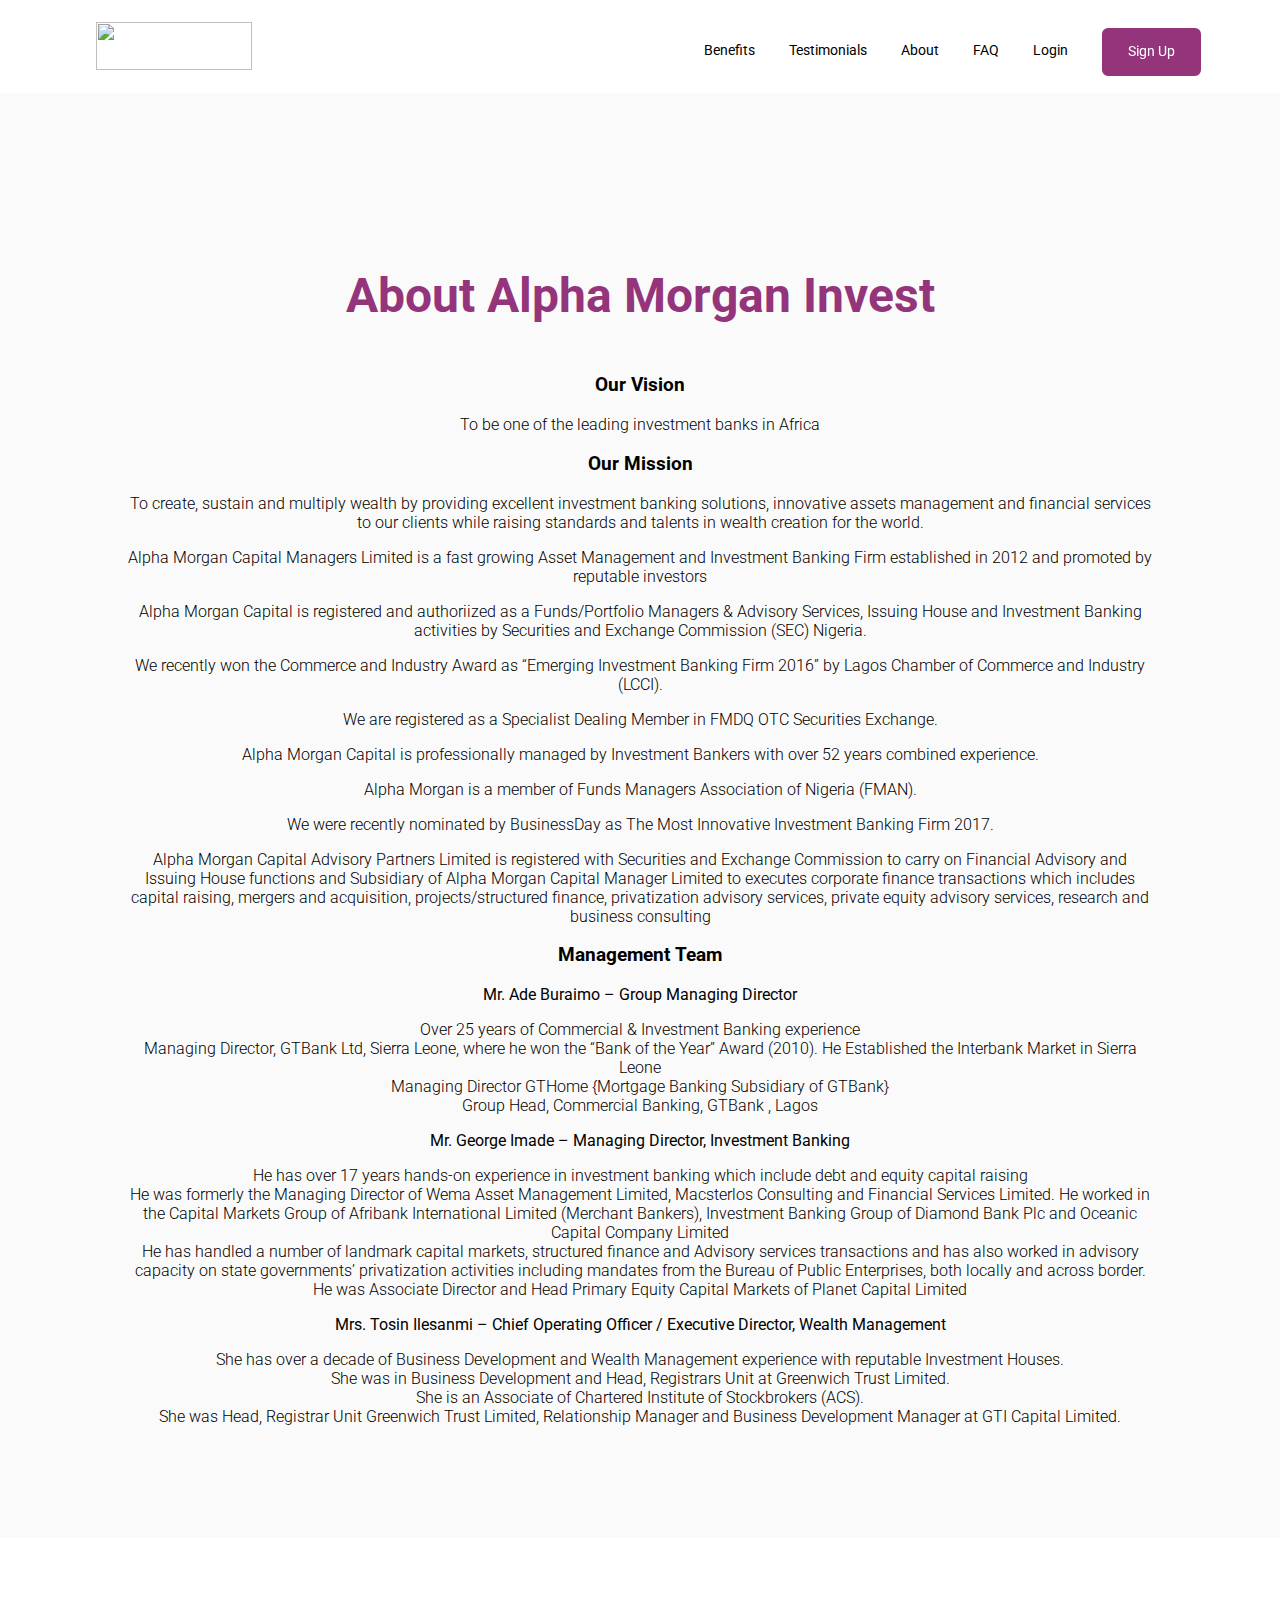
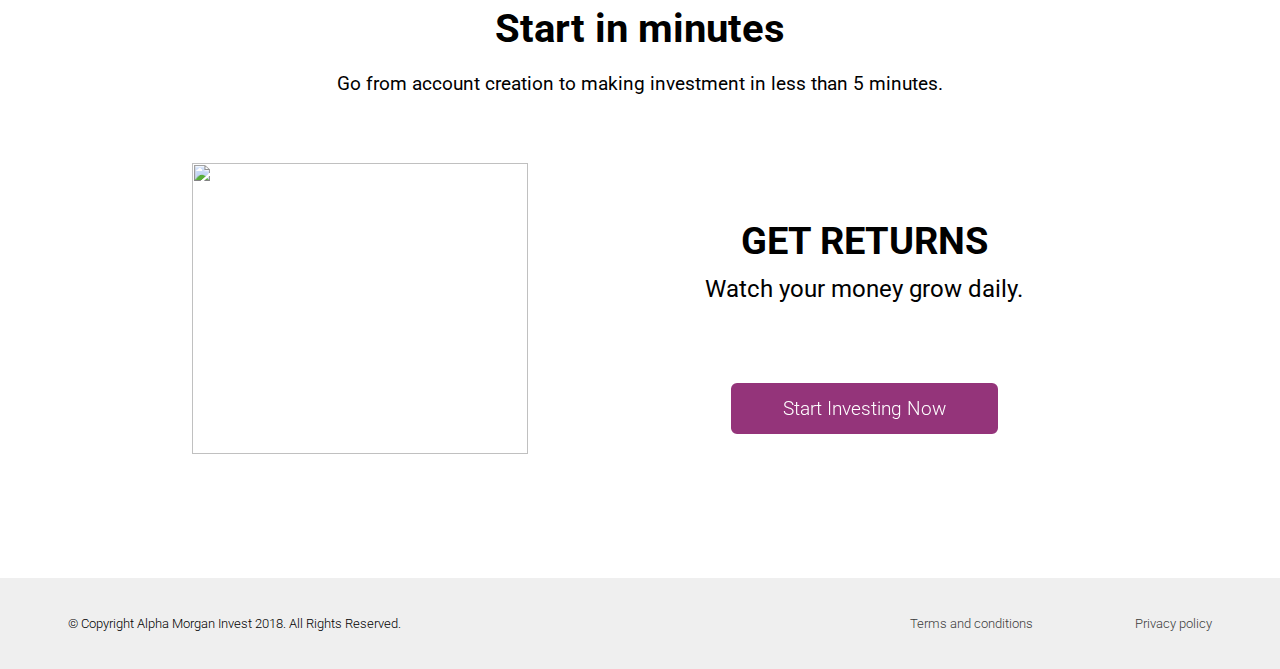
==== about.html @ 2a47577a "Effect changes to about and faq pages" ====
<!DOCTYPE html>
<html lang="en">

    <head>
        <meta charset="UTF-8">
        <meta name="viewport" content="width=device-width, initial-scale=1.0">
        <meta http-equiv="X-UA-Compatible" content="ie=edge">
        <link rel="shortcut icon" href="images/logo/favicon.jpg">
        <link rel="stylesheet" href="styles/style.css">
        <link href="https://fonts.googleapis.com/css?family=Roboto:300,300i,400,700" rel="stylesheet">
        <script defer src="js/fontawesome-all.js"></script>
        <title> About - AlphaMorganInvest </title>
        <link href="/static/css/main.css" rel="stylesheet">
    </head>

    <body>

        <header class="header">
            <div class="header_holder">
                <div class="wrapper navigation">
                    <div class="logo">
                        <a href="/">
                            <img src="/images/logo/image-logo.png" srcset="/images/logo/image-logo@2x.png 2x,
                            /images/logo/image-logo@3x.png 3x" class="Image-Logo">
                        </a>
                    </div>

                    <nav>
                        <ul>
                            <li><a class="nav_default" href="/#Benefits">Benefits</a></li>
                            <li><a class="nav_default" href="/#Testimonials">Testimonials</a></li>
                            <li><a class="nav_default" href="about">About</a></li>
                            <li><a class="nav_default" href="faq">FAQ</a></li>
                            <li><a class="nav_default" href="https://app.alphamorganinvest.com/">Login</a></li>
                            <li>
                                <a href="https://app.alphamorganinvest.com/register" class="nav_default signup_cta" id="signup">
                                    Sign Up
                                </a>
                            </li>
                        </ul>
                    </nav>

                </div>
            </div>
        </header>

        <!-- Break point -->
        <section class="testimony_section faq_section header-pad">
            <div class="testimony_content">
                <h2>
                    <h1>About Alpha Morgan Invest</h1>
                    <div class="faq-container">
                        <h3>Our Vision</h3>
                        <p>To be one of the leading investment banks in Africa</p>
                    </div>
                    <div class="faq-container">
                        <h3>Our Mission</h3>
                        <p>
                            To create, sustain and multiply wealth by providing excellent investment banking solutions, innovative assets management and financial services to our clients while raising standards and talents in wealth creation for the world.
                        </p>
                    </div>
                    <div class="faq-container">
                        <p>
                            Alpha Morgan Capital Managers Limited is a fast growing Asset Management and Investment Banking Firm established in 2012 and promoted by reputable investors
                        </p>

                        <p>
                            Alpha Morgan Capital is registered and authoriized as a Funds/Portfolio Managers & Advisory Services, Issuing House and Investment Banking activities by Securities and Exchange Commission (SEC) Nigeria.
                        </p>

                        <p>
                            We recently won the Commerce and Industry Award as “Emerging Investment Banking Firm 2016” by Lagos Chamber of Commerce and  Industry (LCCI).
                        </p>We are registered as a Specialist Dealing Member in FMDQ OTC Securities Exchange.</p>

                        <p>Alpha Morgan Capital is professionally managed by Investment Bankers with over 52 years combined experience.</p>

                        <p>Alpha Morgan is a member of Funds Managers Association of Nigeria (FMAN).</p>

                        <p>We were recently nominated by BusinessDay as The Most Innovative Investment Banking Firm 2017.</p>

                        <p>
                            Alpha Morgan Capital Advisory Partners Limited is registered with Securities and Exchange Commission to carry on Financial Advisory and Issuing House functions and Subsidiary of Alpha Morgan Capital Manager Limited to executes corporate finance transactions which includes capital raising, mergers and acquisition, projects/structured finance, privatization advisory services, private equity advisory services, research and business consulting
                        </p>

                    </div>
                    <div class="faq-container">
                        <h3>Management Team</h3>
                        <p><strong>Mr. Ade Buraimo – Group Managing Director</strong></p>
                        <ul>
                            <li>Over 25 years of Commercial &amp; Investment Banking experience</li>
                            <li>Managing Director, GTBank Ltd, Sierra Leone, where he won the “Bank of the Year” Award (2010). He Established the Interbank Market in Sierra Leone</li>
                            <li>Managing Director GTHome {Mortgage Banking Subsidiary of GTBank}</li>
                            <li>Group Head, Commercial Banking, GTBank , Lagos</li>
                        </ul>

                        <p><strong>Mr. George Imade – Managing Director, Investment Banking</strong></p>
                        <ul>
                            <li>He has over 17 years hands-on experience in investment banking which include debt and equity capital raising</li>
                            <li>He was formerly the Managing Director of Wema Asset Management Limited, Macsterlos Consulting and Financial Services Limited. He worked in the Capital Markets Group of Afribank International Limited (Merchant Bankers), Investment Banking Group of Diamond Bank Plc and Oceanic Capital Company Limited</li>
                            <li>He has handled a number of landmark capital markets, structured finance and Advisory services transactions and has also worked in advisory capacity on state governments’ privatization activities including mandates from the Bureau of Public Enterprises, both locally and across border.</li>
                            <li>He was Associate Director and Head Primary Equity Capital Markets of Planet Capital Limited</li>
                        </ul>

                        <p><strong>Mrs. Tosin Ilesanmi – Chief Operating Officer / Executive Director, Wealth Management</strong></p>

                        <ul>
                            <li>She has over a decade of Business Development and Wealth Management experience with reputable Investment Houses.</li>
                            <li>She was in Business Development and Head, Registrars Unit at Greenwich Trust Limited.</li>
                            <li>She is an Associate of Chartered Institute of Stockbrokers (ACS).</li>
                            <li>She was Head, Registrar Unit Greenwich Trust Limited, Relationship Manager and Business Development Manager at GTI Capital Limited.</li>
                        </ul>
                    </div>
            </div>
        </section>

        <section class="offer_slider">
            <div class="investment_content">
                <div class="investment_intro">
                    <h1>
                        Start in minutes
                    </h1>
                    <h3>
                        Go from account creation to making investment in less than 5 minutes.
                    </h3>
                </div>
            </div>

            <div class="slider">
                <div class="slider_img_holder">
                    <img src="images/start/illustration.png" srcset="images/start/illustration@2x.png 2x,
                    images/start/illustration@3x.png 3x" class="Illustration">
                </div>
                <div class="img_description">
                    <h2>GET RETURNS</h2>
                    <p>Watch your money grow daily.</p>
                    <div class="cta_holder">
                        <a href="https://app.alphamorganinvest.com/register" class="signup_cta invest">
                            Start Investing Now
                        </a>
                    </div>
                </div>
            </div>
        </section>

        <footer>
            <div class="footer_content">
                <div class="copyright">
                    © Copyright Alpha Morgan Invest 2018. All Rights Reserved.
                </div>
                <div class="terms">
                    <a href="">Terms and conditions</a>
                    <a href="">Privacy policy</a>
                </div>
            </div>
        </footer>

        <script src="/js/app.js"></script>

    </body>

</html>
---- styles/style.css ----
@import "type.css";

:root {
  --default: "Roboto", sans-serif;
  --purple: #94347a;
}

* {
  box-sizing: border-box;
  -webkit-box-sizing: border-box;
  -moz-box-sizing: border-box;
}

body,
html {
  margin: 0;
  padding: 0;
  width: 100%;
  height: 100%;
  font-family: var(--default);
  font-size: 16px;
  font-weight: 300;
}

ul {
  list-style: none;
  padding: 0;
  margin: 0;
}

a {
  text-decoration: none;
}

::selection {
  background: var(--purple);
  color: #fff;
}

::-moz-selection {
  background: var(--purple);
  color: #fff;
}

header {
  width: 100%;
}

.header_holder {
  transition: all 0.1s;
}

.header_down {
  border-bottom: 1px solid #eee;
  position: fixed;
  top: 0;
  background: white;
  z-index: 100;
  width: 100%;
  height: 92.75px;
}

.header_down + .hero_section {
  padding: 60px;
}

.wrapper {
  width: 90%;
  margin: 0 auto;
}

.navigation {
  display: grid;
  grid-template-columns: 1fr;
  grid-auto-flow: column;
  margin-bottom: 1.1em;
  margin-top: 0.1em;
}

.Image-Logo {
  width: 8.125em;
  margin-top: 1.25em;
  margin-left: 4.85em;
  width: 156px;
  height: 48px;
  object-fit: contain;
}

nav ul li {
  display: inline-block;
  padding: 26px 30px 0;
  font-family: var(--default);
  font-size: 0.75em;
  line-height: 1.65;
}

nav ul li a {
  font-size: 1.3em;
  color: black;
  font-weight: 400;
  letter-spacing: 1.2;
}

.nav_default:hover,
.nav_default:active {
  color: var(--purple);
}

.signup_cta {
  color: #fff;
  background-color: var(--purple);
  border: 2px solid var(--purple);
  border-radius: 6px;
  padding: 10px 24px;
  display: inline-block;
  vertical-align: middle;
  -webkit-transform: perspective(1px) translateZ(0);
  transform: perspective(1px) translateZ(0);
  box-shadow: 0 0 1px transparent;
  -webkit-transition-duration: 0.3s;
  transition-duration: 0.3s;
  -webkit-transition-property: transform;
  transition-property: transform;
  -webkit-transition-timing-function: ease-out;
  transition-timing-function: ease-out;
  font-family: var(--default);
}

.signup_cta:hover {
  -webkit-transform: translateY(-4px);
  transform: translateY(-4px);
}

#signup {
  color: white;
}

#signup:hover {
  color: white;
}

.hero_section {
  background: url(../images/bckground/scribbles@3x.png) no-repeat no-repeat;
  background-size: cover;
  object-fit: cover;
  width: 100%;
}

.hero_section_content {
  display: grid;
  grid-template-columns: 2fr 1.4fr;
  min-height: 600px;
  margin-bottom: 5.525em;
}

.content {
  padding-top: 70px;
  margin-left: 160px;
}

.content h1 {
  font-size: 4em;
  line-height: 1.15em;
  margin-bottom: 36px;
}

.content h4 {
  font-family: var(--default);
  font-size: 1.6em;
  margin-bottom: 2.5em;
  line-height: 1.5;
  font-weight: 400;
}

.invest {
  font-size: 1.5em;
  padding: 15px 60px;
}

.illustrate {
  display: grid;
}

.img_container {
  margin-top: 80px;
  padding-top: 50px;
}

.Image {
  object-fit: contain;
  width: 100%;
}

.why_alpha {
  min-height: 500px;
  background: var(--purple);
  color: white;
  padding-top: 5.875em;
}

.why_alpha_content {
  text-align: center;
}

.why_alpha_content h3 {
  font-size: 1.975em;
  font-weight: 300;
  margin-bottom: 0;
}

.why_alpha_content h1 {
  font-size: 3.8em;
  margin-top: 0.3em;
  margin-bottom: 1em;
}

.why_options {
  display: grid;
  grid-template-columns: repeat(2, 1fr);
  width: 63%;
  margin: 0 auto;
  border-top: 1px solid #c85aab;
  padding-top: 6.5em;
  padding-bottom: 87px;
}

.options {
  display: grid;
  grid-template-columns: auto 1fr;
  grid-auto-flow: column;
  grid-gap: 10px;
}

.options p {
  margin: 0 1.25em 3.1875em;
  font-size: 1.5em;
  font-weight: 300;
  font-family: var(--default);
  line-height: 1;
}

.start {
  background: #751d5d;
}

.start_content {
  display: grid;
  grid-template-columns: repeat(2, 1fr);
  width: 60%;
  padding: 2em;
  margin: 0 auto;
  place-items: center center;
}

.start_content h2 {
  font-size: 2.5em;
  font-weight: 300;
  font-family: var(--default);
}

.start_now {
  color: var(--purple);
  background: white;
  border: none;
  margin: 0;
}

.investment_option {
  padding-top: 5em;
}

.investment_intro {
  text-align: center;
  padding-bottom: 4em;
}

.investment_intro h1 {
  font-size: 3.2em;
  margin-bottom: 18px;
}

.investment_intro h3 {
  width: 55%;
  margin: 0 auto;
  font-size: 1.5em;
  font-family: var(--default);
  line-height: 1.5;
  font-weight: 400;
}

.investment_table {
  padding-bottom: 4em;
  padding-top: 1em;
}

.table_content {
  display: grid;
  grid-template-columns: 1fr 1fr;
  width: 45%;
  margin: 0 auto;
  background-color: rgba(216, 216, 216, 0);
  border: solid 1px rgba(151, 151, 151, 0.24);
  padding: 20px 80px;
  font-family: var(--default);
}

#table1 {
  border-top: solid 1px rgba(151, 151, 151, 0.24);
}

.table_content:nth-child(even) {
  border-top: none;
}

.table_content:nth-child(odd) {
  border-top: none;
}

.table_content h5 {
  margin-top: 15px;
  margin-bottom: 10px;
}

.new {
  color: white;
  background: var(--purple);
  padding: 3px 5px;
  font-size: 0.8em;
  margin-left: 13px;
  font-family: var(--default);
}

.date {
  color: #808080;
  font-family: var(--default);
  font-weight: 300;
}

.percent {
  float: right;
  color: #5d5b5b;
}

.investment_calculator {
  border: 1px solid #eee;
  width: 28%;
  margin: 0 auto 8em;
  padding: 30px 40px;
}

.calc_intro {
  font-size: 14px;
  font-weight: 700;
  color: #37474f;
  margin-bottom: 20px;
}

.padded-input {
  margin-bottom: 35px;
}

.form-control {
  width: 100%;
  text-align: left;
  color: #9aa0a9;
  padding: 15px;
  height: 44px;
  border-radius: 4px;
  border: 1px solid #e6eaee;
  font-size: 14px;
  outline-color: var(--purple);
}

.investment_calculator button {
  width: 100%;
  height: 44px;
  border-radius: 4px;
  font-size: 13px;
  font-weight: 500;
  letter-spacing: normal;
  color: #fff;
  border: none;
  background-color: var(--purple);
  cursor: pointer;
}

.values {
  display: flex;
  justify-content: space-between;
  margin: 20px 0;
}

.values span:first-child {
  font-weight: 400;
  color: #9aa0a9;
  font-size: 14px;
}

.values span:last-child {
  font-size: 14px;
  font-weight: 700;
  color: #95347a;
}

.testimony_section {
  background: #fafafa url(../images/bckground/scribble@3x.png) no-repeat
    no-repeat;
  background-size: cover;
  object-fit: cover;
  width: 100%;
  padding: 7em 0;
}

.testimony_content {
  text-align: center;
  width: 80%;
  margin: 0 auto;
}

.testimony_content h2 {
  width: 60%;
  margin: 0 auto;
  font-size: 2em;
  line-height: 1.5;
}

.testimony_content h1 {
  margin-top: 1.6em;
  margin-bottom: 50px;
  font-size: 3em;
  color: var(--purple);
}

.testimony_container {
  border: solid 1px #e6e6e6;
  padding: 62px 102px 42px;
  width: 60%;
  margin: 0 auto;
  background: white;
  font-size: 1.2em;
  font-family: var(--default);
}

.testimony {
  line-height: 1.5;
  font-weight: 400;
}

.testifier {
  margin-top: 3.125em;
  font-family: var(--default);
  font-style: italic;
}

.offer_slider {
  padding-top: 2.5em;
  margin-bottom: 7.5em;
  background: url(../images/start/scribbles@3x.png) no-repeat no-repeat;
  background-size: cover;
  object-fit: cover;
  width: 100%;
}

.slider {
  display: grid;
  grid-template-columns: repeat(2, 1fr);
  width: 50%;
  margin: 0 auto;
}

.img_description {
  display: grid;
  text-align: center;
  align-content: center;
}

.img_description h2 {
  font-size: 2.4em;
  margin-bottom: 0.3em;
}

.img_description p {
  margin: 0;
  font-weight: 400;
  font-size: 1.5em;
}

.Illustration {
  width: 336px;
  height: 291px;
  object-fit: contain;
}

.final_cta {
  background: var(--purple);
  padding: 4em;
  color: white;
}

.cta_holder {
  margin-top: 5em;
}

footer {
  background: #efefef;
  padding: 2.4em;
  font-family: var(--default);
}

.footer_content {
  display: grid;
  grid-template-columns: 2.5fr 1fr;
  width: 80%;
  margin: 0 auto;
}

.terms {
  display: grid;
  place-items: end;
  grid-template-columns: repeat(2, 1fr);
}

.terms a {
  color: #3b3b3b;
}

.terms a:hover {
  text-decoration: underline;
}

/* ===================================== */
/* Media Queries */

/* iPad pros and huge tablets */
@media only screen and (min-width: 1024px) and (max-width: 1439px) {
  .Image-Logo {
    margin-left: 2em;
  }

  nav ul li {
    padding: 26px 15px 0;
  }

  nav ul li a {
    font-size: 1.2em;
  }

  .hero_section_content {
    margin-bottom: 0;
  }

  .content {
    margin-left: 6em;
  }

  .content h1 {
    font-size: 3em;
  }

  .invest {
    font-size: 1.2em;
    padding: 12px 50px;
  }

  .why_alpha_content h1 {
    font-size: 3em;
  }

  .why_options {
    width: 73%;
  }

  .options p {
    font-size: 1.3em;
  }

  .start_content {
    width: 70%;
  }

  .start_content h2 {
    font-size: 2em;
  }

  .investment_intro h1 {
    font-size: 2.5em;
  }

  .investment_intro h3 {
    font-size: 1.2em;
  }

  .table_content,
  .panel {
    width: 65%;
  }

  .investment_calculator {
    width: 50%;
    padding: 30px 30px;
  }

  .testimony_content h2 {
    width: 85%;
  }

  .testimony_content h1 {
    margin-top: 1.3em;
  }

  .testimony_container {
    width: 90%;
  }

  .slider {
    width: 70%;
  }

  .footer_content {
    margin: 0 auto;
    width: 95%;
    grid-template-columns: 2.2fr 1fr;
    font-size: 0.8125em;
  }
}

/* Smaller tablets and iPad */
@media only screen and (min-width: 767px) and (max-width: 1023px) {
  .Image-Logo {
    margin-left: 2em;
  }

  nav ul li {
    padding: 36px 12px 0;
  }

  nav ul li a {
    font-size: 1.2em;
  }

  .signup_cta {
    padding: 5px 18px;
  }

  .hero_section_content {
    margin-bottom: 5em;
    min-height: 0;
  }

  .content {
    margin-left: 4em;
  }

  .content h1 {
    font-size: 2.5em;
  }

  .content h4 {
    font-size: 1em;
  }

  .invest {
    font-size: 1em;
    padding: 12px 35px;
  }

  .why_alpha {
    padding-top: 3em;
  }

  .why_alpha_content h3 {
    font-size: 1.4em;
  }

  .why_alpha_content h1 {
    font-size: 2.4em;
  }

  .why_options {
    width: 80%;
    padding-top: 5em;
    padding-bottom: 2em;
  }

  .options p {
    font-size: 1em;
  }

  .start_content {
    width: 80%;
  }

  .start_content h2 {
    font-size: 1.5em;
  }

  .investment_option {
    padding-top: 3em;
  }

  .investment_intro h1 {
    font-size: 2.5em;
  }

  .investment_intro h3 {
    font-size: 1em;
    width: 70%;
  }

  .table_content,
  .panel {
    width: 65%;
  }

  .investment_calculator {
    width: 50%;
    padding: 30px 30px;
  }

  .percent {
    font-size: 14px;
  }

  .testimony_content h2 {
    width: 85%;
    font-size: 2em;
  }

  .testimony_content h1 {
    margin-top: 1em;
    font-size: 2.5em;
  }

  .testimony_container {
    width: 90%;
  }

  .slider {
    width: 70%;
    grid-gap: 20px;
  }

  .final_cta {
    padding: 1.5em;
  }

  .cta_holder {
    margin-top: 3em;
  }

  .footer_content {
    margin: 0 auto;
    width: 95%;
    grid-template-columns: 2.3fr 1fr;
    font-size: 0.6125em;
  }
}

/* Mobile devices */
@media only screen and (max-width: 766px) {
  .Image-Logo {
    margin-left: 0;
    width: 140px;
  }

  nav {
    display: none;
  }

  .wrapper {
    width: 90%;
    margin: 0 auto;
  }

  .signup_cta {
    padding: 5px 18px;
  }

  .hero_section_content {
    grid-template-columns: 1fr;
    margin-bottom: 2em;
    min-height: 0;
    text-align: center;
  }

  .content {
    margin: 0 auto;
    padding-top: 40px;
    width: 90%;
  }

  .content h1 {
    font-size: 2.5em;
  }

  .content h4 {
    font-size: 1em;
    margin-bottom: 25px;
  }

  .img_container {
    margin: 0;
    padding-top: 3em;
    padding-bottom: 2em;
  }

  .invest {
    font-size: 1em;
    padding: 12px 35px;
  }

  .why_alpha {
    padding-top: 1.5em;
  }

  .why_alpha_content {
    padding: 30px 0;
  }

  .why_alpha_content h3 {
    font-size: 1em;
  }

  .why_alpha_content h1 {
    font-size: 1.8em;
    width: 85%;
    margin: 0 auto;
    padding-top: 0.5em;
  }

  .why_options {
    width: 70%;
    margin: 0 auto;
    padding-top: 5em;
    padding-bottom: 1em;
    grid-template-columns: 1fr;
  }

  .options {
    grid-gap: 1.8em;
  }

  .options p {
    font-size: 1em;
    margin: 0 0 3.1875em;
    line-height: 1.6;
  }

  .start_content {
    width: 90%;
    grid-template-columns: 1fr;
    padding: 2em;
  }

  .start_content h2 {
    font-size: 1.5em;
    padding-bottom: 0.5em;
  }

  .investment_option {
    padding-top: 3em;
  }

  .investment_intro {
    width: 90%;
    margin: 0 auto;
    padding-bottom: 3em;
  }

  .investment_intro h1 {
    font-size: 2em;
  }

  .investment_intro h3 {
    font-size: 1em;
    width: 90%;
  }

  .investment_table {
    padding-top: 0;
  }

  .date {
    display: none;
  }

  .panel {
    display: none;
  }

  .table_content {
    width: 75%;
    padding: 20px 20px;
    grid-template-columns: 2fr 1fr;
  }

  .percent {
    font-size: 14px;
  }

  .investment_calculator {
    width: 75%;
    padding: 30px 25px;
  }

  .testimony_section {
    padding-top: 4em;
  }

  .testimony_content h2 {
    width: 100%;
    font-size: 1.6em;
  }

  .testimony_content h1 {
    margin-top: 1em;
    font-size: 2.5em;
  }

  .testimony_container {
    width: 90%;
    padding: 1em;
    font-size: 1em;
  }

  .testimony {
  }

  .offer_slider {
    margin-bottom: 5em;
  }

  .slider {
    width: 70%;
    grid-gap: 20px;
    grid-template-columns: 1fr;
  }

  .Illustration {
    max-width: 100%;
  }

  .final_cta {
    padding: 1.5em;
  }

  .cta_holder {
    margin-top: 3em;
  }

  .footer_content {
    margin: 0 auto;
    width: 95%;
    grid-template-columns: 1fr;
    font-size: 0.6125em;
    text-align: center;
  }

  .terms {
    grid-template-columns: 1fr;
    place-items: center;
    margin-top: 1em;
    grid-gap: 8px;
  }
}
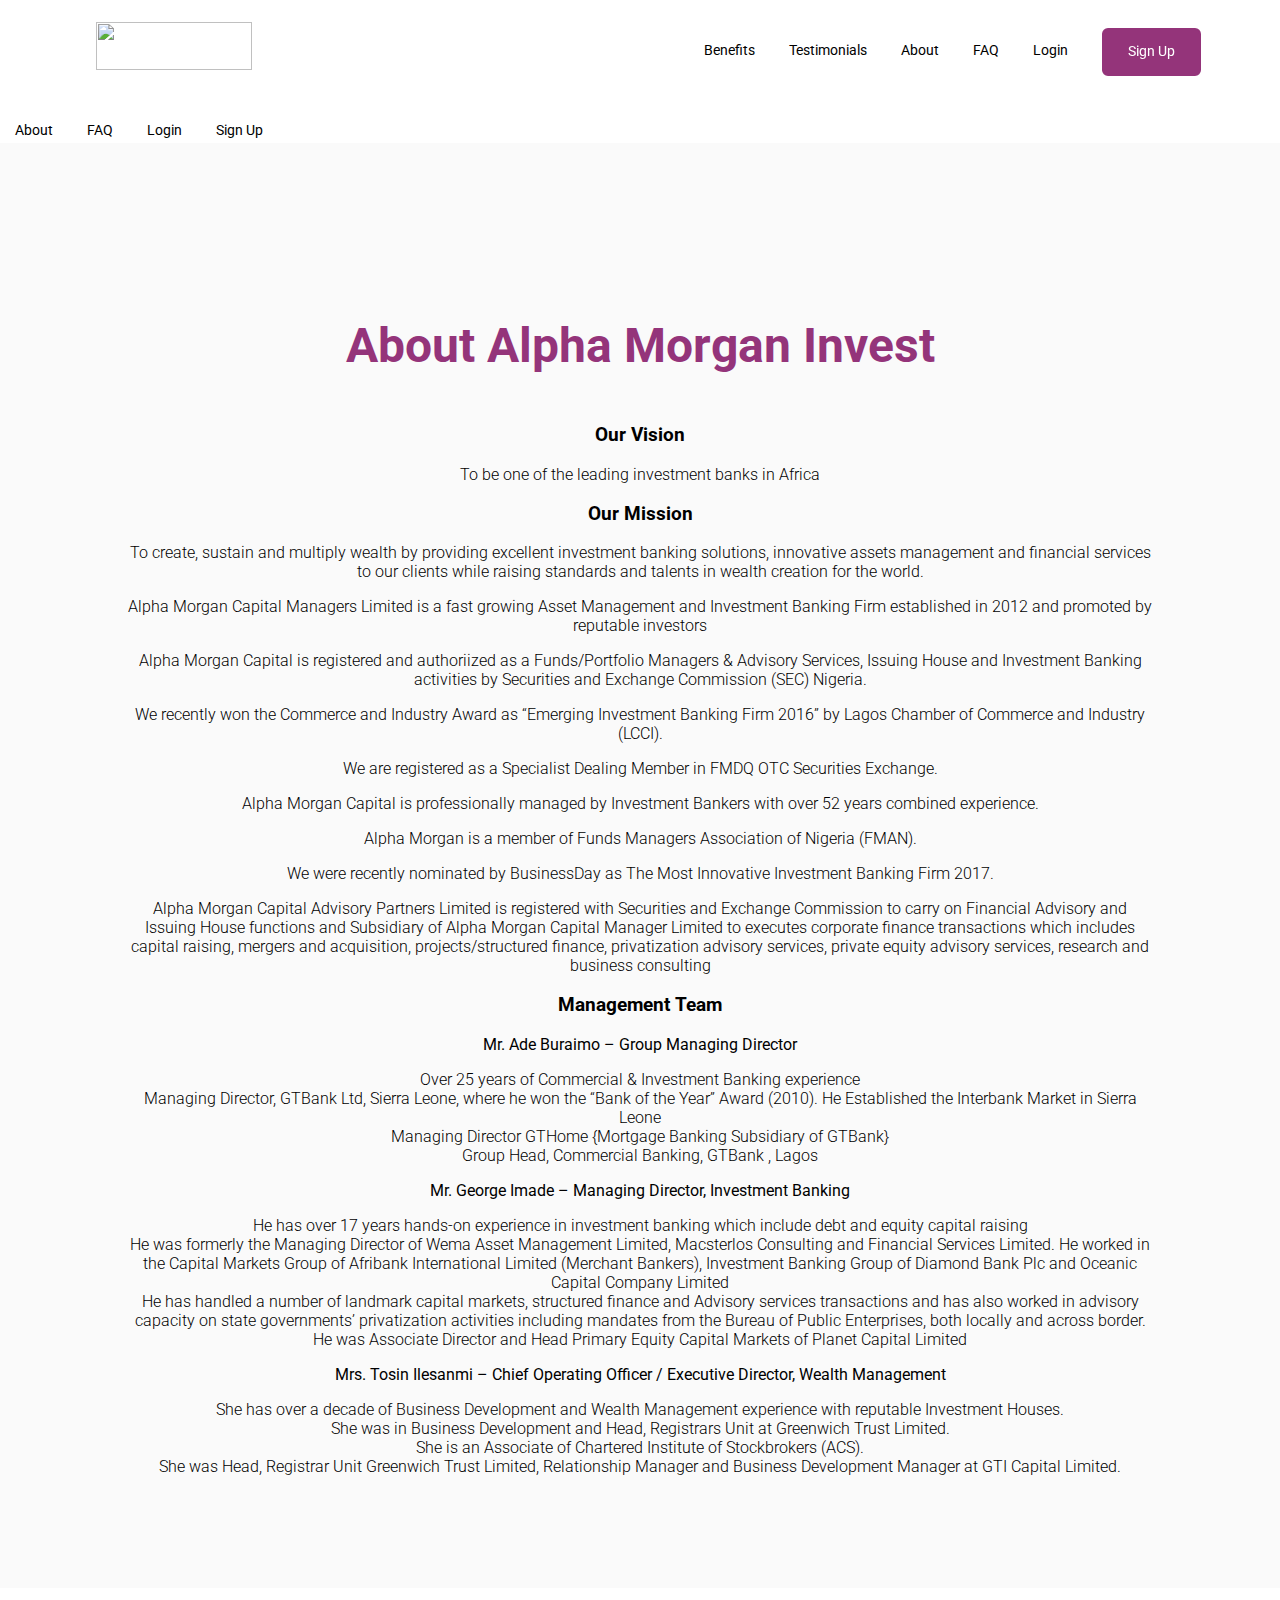
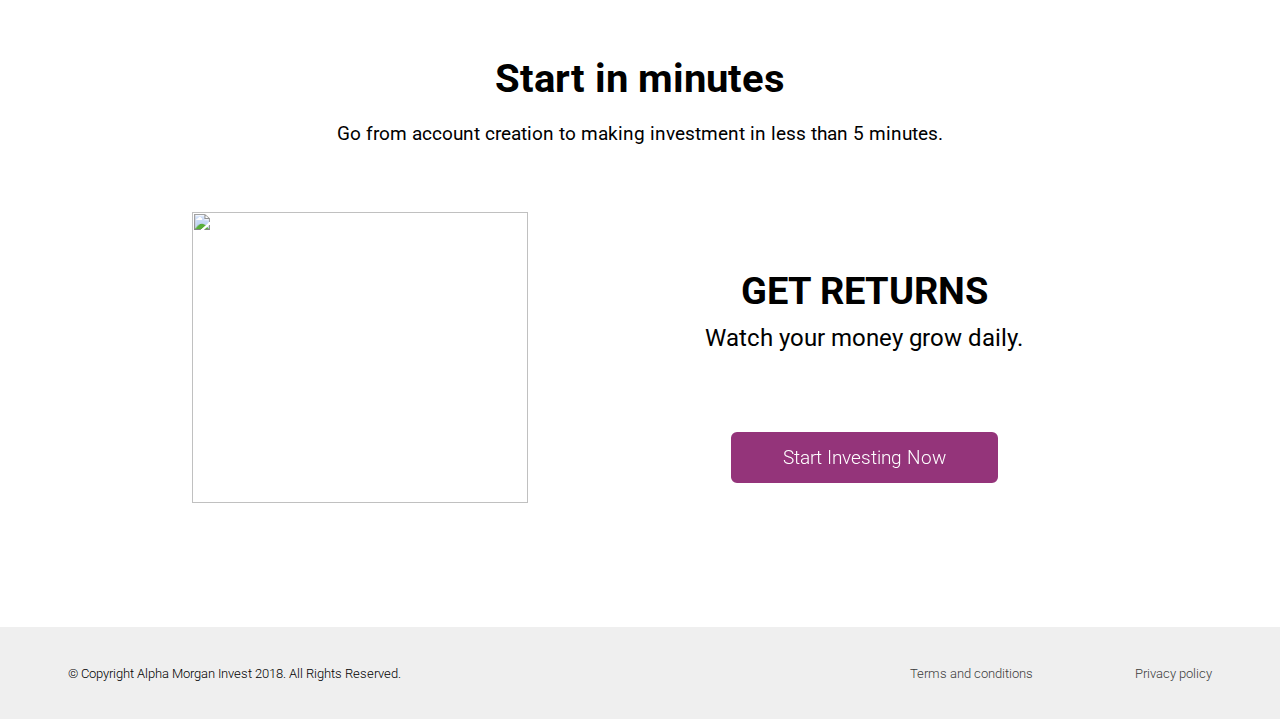
==== commit 5556d6ab: "Change BE url after merge with staging" ====
--- a/about.html
+++ b/about.html
@@ -41,6 +41,20 @@
                     </nav>
 
                 </div>
+                <div class="mobile-nav-wrapper">
+                        <nav id="mobile">
+                            <ul>
+                                <li><a href="about">About</a></li>
+                                <li><a href="faq">FAQ</a></li>
+                                <li><a href="https://app.alphamorganinvest.com/">Login</a></li>
+                                <li>
+                                    <a href="https://app.alphamorganinvest.com/register">
+                                        Sign Up
+                                    </a>
+                                </li>
+                            </ul>
+                        </nav>
+                    </div>
             </div>
         </header>
 
